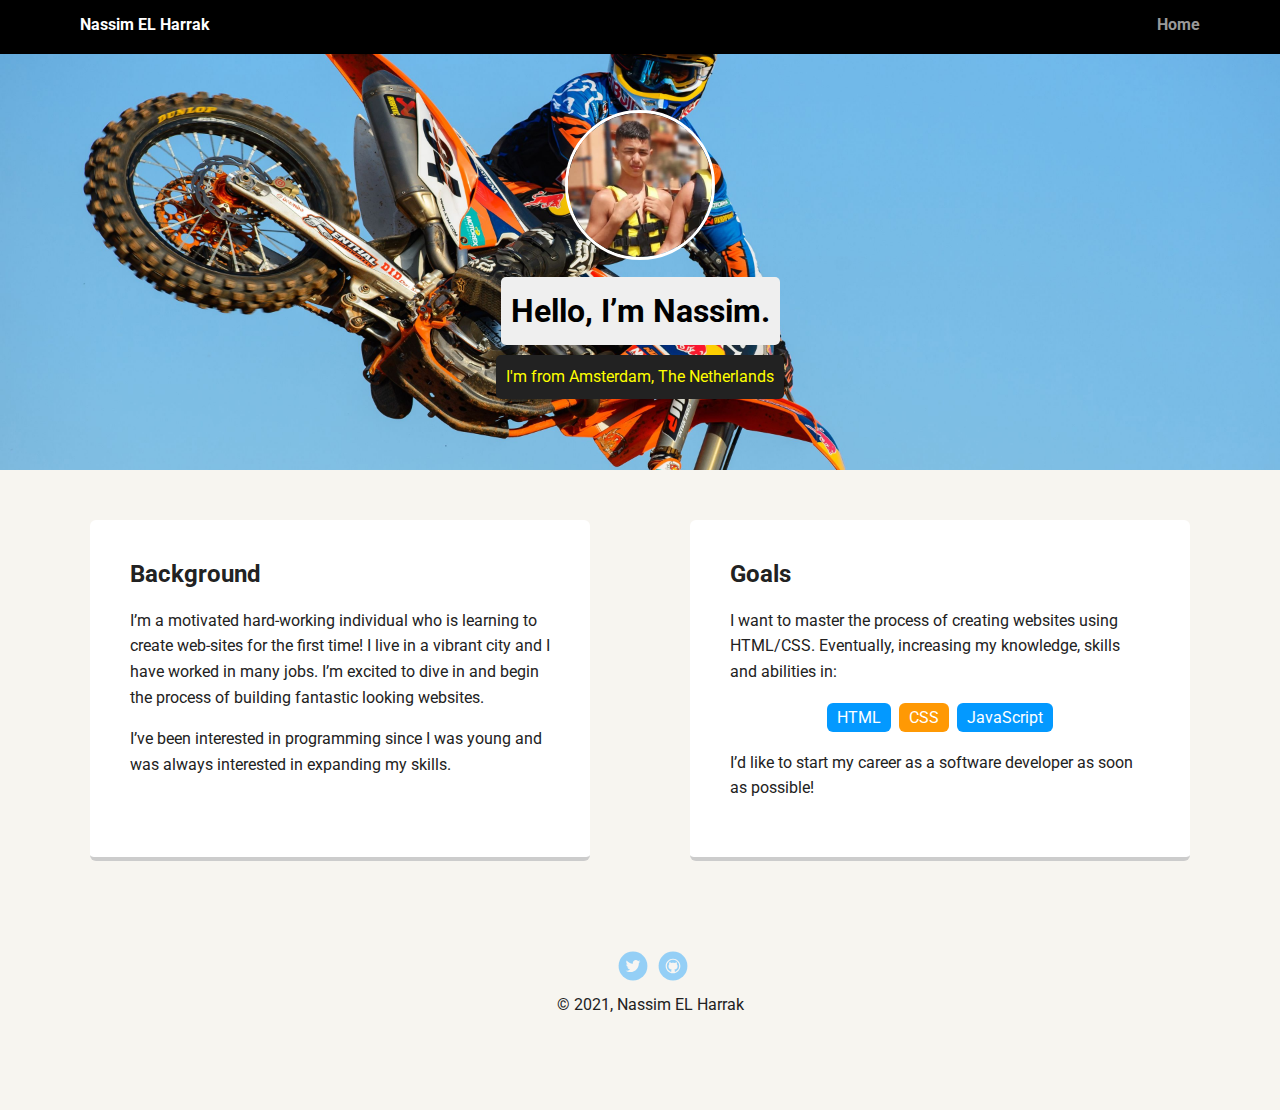
==== portfolio_update_v1 2/index.html @ f0509714 "Add files via upload" ====
<!doctype html>
<html lang="en">
<head>
  <meta charset="utf-8">
  <title>Nassim EL Harrak's Portfolio </title>
  <meta name="viewport" content="width=device-width, initial-scale=1.0">
  <link rel="stylesheet" href="styles.css">
  <link href="https://fonts.googleapis.com/css?family=Muli%7CRoboto:400,300,500,700,900" rel="stylesheet"></head>
  <body>

    <div class="main-nav">
        <ul class="nav">
          <li class="name">Nassim EL Harrak</li>
          <li><a href="#">Home</a></li>
        </ul>
    </div>

    <header>
      <img src="images/N8i5Wrqe_400x400.jpg" alt="Drawing of Nassim EL Harrak" class="profile-image">
      <h1 class="tag name">Hello, I’m Nassim.</h1>
      <p class="tag location">I'm from Amsterdam, The Netherlands</p>
    </header>

    <main class="flex">
      <div class="card">
        <h2>Background</h2>
        <p>I’m a motivated hard-working individual who is learning to create web-sites for the first time! I live in a vibrant city and I have worked in many jobs. I’m excited to dive in and begin the process of building fantastic looking websites.</p>
        <p>I’ve been interested in programming since I was young and was always interested in expanding my skills.</p>
      </div>

      <div class="card">
        <h2>Goals</h2>
        <p>I want to master the process of creating websites using HTML/CSS. Eventually, increasing my knowledge, skills and abilities in:</p>
        <ul class="skills">
          <li>HTML</li>
          <li>CSS</li>
          <li>JavaScript</li>
        </ul>
        <p>I’d like to start my career as a software developer as soon as possible!</p>
      </div>

    </main>
    <footer>
      <ul>
        <li><a href="https://twitter.com/NassySs" class="social twitter">Twitter</a></li>
        <li><a href="https://github.com/Nassim1605" class="social github">Github</a></li>
      </ul>
      <p class="copyright">&copy; 2021, Nassim EL Harrak</p>
    </footer>
  </body>
  </html>
---- portfolio_update_v1 2/styles.css ----
/* Global Layout Set-up */
* {
  box-sizing: border-box;
}

body {
  margin: 0;
  padding: 0;
  text-align: center;
  font-family: 'Roboto', sans-serif;
  color: #222;
  background: #f7f5f0;
}
/* Link Styles */

a {
  text-decoration: none;
  color: #999;
}
a:hover {
  color: #6633ff;
}

/* Section Styles */

.main-nav {
  width: 100%;
  background: black;
  min-height: 30px;
  padding: 10px;
  position: fixed;
  text-align: center;
}
.nav {
  display: flex;
  justify-content: space-around;
  font-weight: 700;
  list-style-type: none;
  margin: 0 auto;
  padding: 0;
}

.nav .name {
    display: block;
    margin-right: auto;
    color: white;
}
.nav li {
  padding: 5px 10px 10px 10px;
}
.nav a {
  transition: all .5s;
}
.nav a:hover {
  color: white
}

header {
  text-align: center;
  background: url('images/0ba1d43f3bef81d07378095b9e685d4e.jpg') no-repeat top center ;
  background-size: cover;
  overflow: hidden;
  padding-top: 60px;
}
header {
  line-height: 1.5;
}
header .profile-image {
  margin-top: 50px;
  width: 150px;
  height: 150px;
  border-radius: 50%;
  border: 3px solid white;
  transition: all .5s;
}
header .profile-image:hover {
  transform: scale(1.2) rotate(5deg);
}
.tag {
  background-color: #efefef;
  color: black;
  padding: 10px;
  border-radius: 5px;
  display: table;
  margin: 10px auto;
}
.location {
  background-color: #222;
  color: yellow;
}
.card {
  margin: 30px;
  padding: 20px 40px 40px;
  max-width: 500px;
  text-align: left;
  background: #fff;
  border-bottom: 4px solid #ccc;
  border-radius: 6px;
  transition: all .5s;
}
.card:hover {
  border-color: #ff99ff;
}

ul.skills {
  padding: 0;
  text-align: center;
}

.skills li {
  border-radius: 6px;
  display: inline-block;
  background: #ff9904;
  color: white;
  padding: 5px 10px;
  margin: 2px;
}

.skills li:nth-child(odd) {
  background: #0399ff;
}

footer {
  width: 100%;
  min-height: 30px;
  padding: 20px 0 40px 20px;
}

footer .copyright {
  top: -8px;
  font-size: .75em;
}

footer ul {
  list-style-type: none;
  margin: 0;
  padding: 0;
}

footer ul li {
  display: inline-block;
}

a.social {
  display: inline-block;
  text-indent: -9999px;
  margin-left: 5px;
  width: 30px;
  height: 30px;
  background-size: 30px 30px;
  opacity: .4;
  transition: all .5s;
}
a.twitter {
  background-image: url(images/twitter.svg);
}
a.linkedin {
  background-image: url(images/linkedin.svg);
}
a.github {
  background-image: url(images/github.svg);
}
a.social:hover {
  opacity: 1;
}
.clearfix {
  clear: both;
}

/* Styles for larger screens */
@media screen and (min-width: 720px) {

  .flex {
      display: -ms-flexbox;      /* TWEENER - IE 10 */
      display: flex;
      max-width: 1200px;
      -ms-flex-pack: distribute;
      justify-content: space-around;
      margin: 0 auto;
  }

  header {
    min-height: 470px;
  }

  .nav {
    max-width: 1200px;
    padding: 0 30px;
  }


  main {
    padding-top: 20px;
  }

  main p {
    line-height: 1.6em;
  }

  footer {
    font-size: 1.3em;
    max-width: 1200px;
    margin: 40px auto;
  }

}
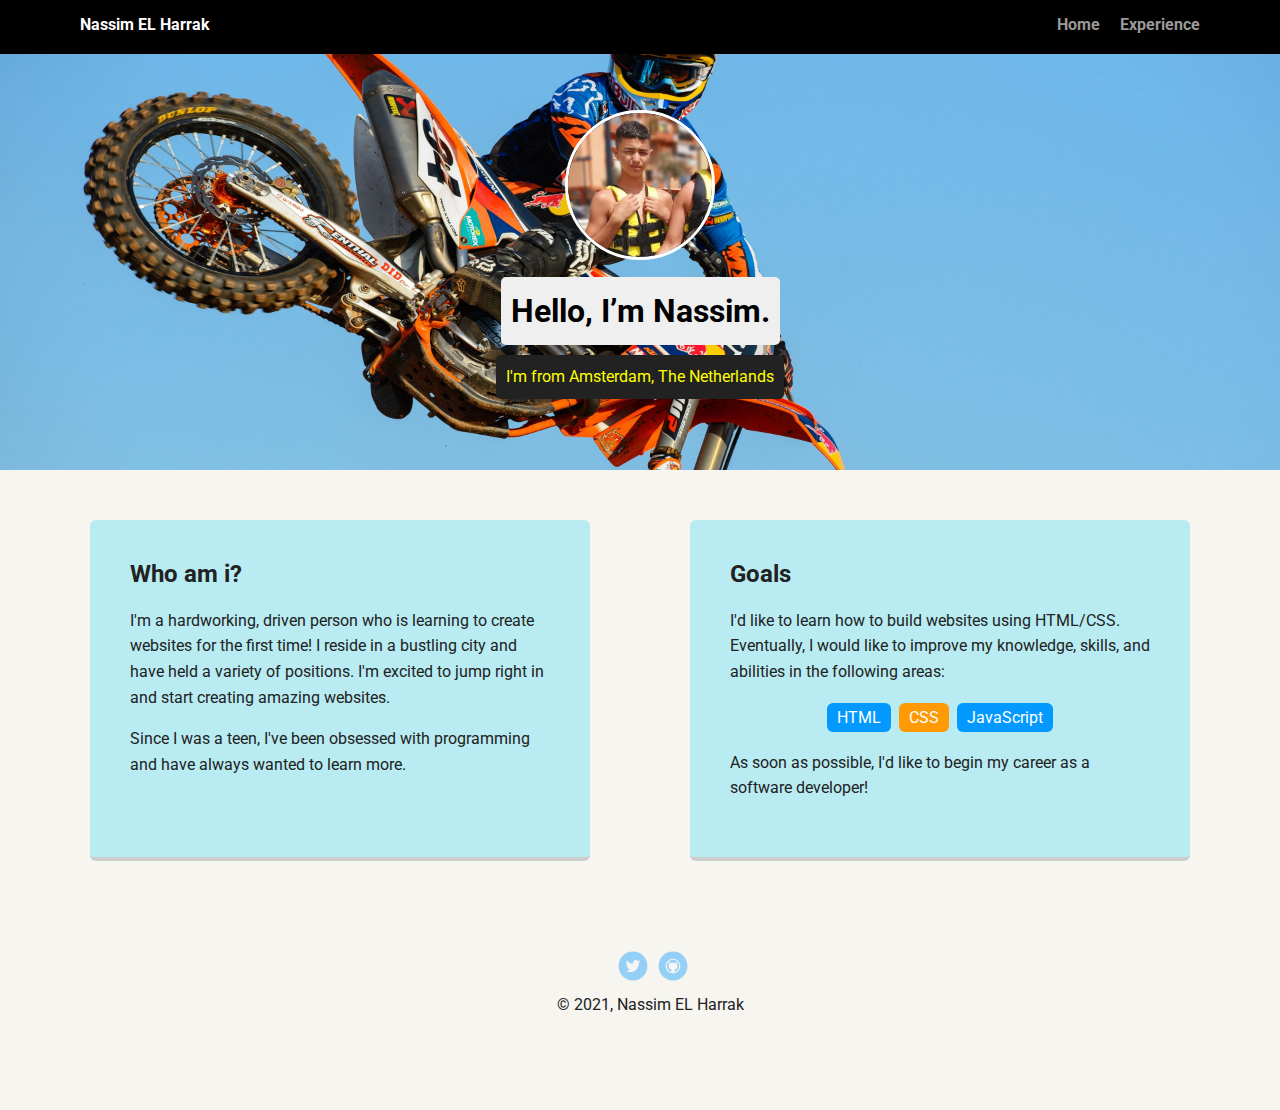
==== commit 1391d540: "Add files via upload" ====
--- a/portfolio_update_v1 2/index.html
+++ b/portfolio_update_v1 2/index.html
@@ -11,7 +11,8 @@
     <div class="main-nav">
         <ul class="nav">
           <li class="name">Nassim EL Harrak</li>
-          <li><a href="#">Home</a></li>
+          <li><a href="#top">Home</a></li>
+          <li><a href="Experience.html">Experience</a></li>
         </ul>
     </div>
 
@@ -23,27 +24,30 @@
 
     <main class="flex">
       <div class="card">
-        <h2>Background</h2>
-        <p>I’m a motivated hard-working individual who is learning to create web-sites for the first time! I live in a vibrant city and I have worked in many jobs. I’m excited to dive in and begin the process of building fantastic looking websites.</p>
-        <p>I’ve been interested in programming since I was young and was always interested in expanding my skills.</p>
+        <h2>Who am i?</h2>
+        <p>I'm a hardworking, driven person who is learning to create websites for the first time!
+        I reside in a bustling city and have held a variety of positions.
+        I'm excited to jump right in and start creating amazing websites.</p>
+        <p>Since I was a teen, I've been obsessed with programming and have always wanted to learn more.</p>
       </div>
 
       <div class="card">
         <h2>Goals</h2>
-        <p>I want to master the process of creating websites using HTML/CSS. Eventually, increasing my knowledge, skills and abilities in:</p>
+        <p>I'd like to learn how to build websites using HTML/CSS.
+           Eventually, I would like to improve my knowledge, skills, and abilities in the following areas: </p>
         <ul class="skills">
           <li>HTML</li>
           <li>CSS</li>
           <li>JavaScript</li>
         </ul>
-        <p>I’d like to start my career as a software developer as soon as possible!</p>
+        <p>As soon as possible, I'd like to begin my career as a software developer!</p>
       </div>
 
     </main>
     <footer>
       <ul>
-        <li><a href="https://twitter.com/NassySs" class="social twitter">Twitter</a></li>
-        <li><a href="https://github.com/Nassim1605" class="social github">Github</a></li>
+        <li><a href="https://twitter.com/NassySs"  target="_blank" class="social twitter">Twitter</a></li>
+        <li><a href="https://github.com/Nassim1605"  target="_blank" class="social github">Github</a></li>
       </ul>
       <p class="copyright">&copy; 2021, Nassim EL Harrak</p>
     </footer>
--- a/portfolio_update_v1 2/styles.css
+++ b/portfolio_update_v1 2/styles.css
@@ -74,7 +74,7 @@
   transition: all .5s;
 }
 header .profile-image:hover {
-  transform: scale(1.2) rotate(5deg);
+  transform: scale(1.3) rotate(360deg);
 }
 .tag {
   background-color: #efefef;
@@ -93,7 +93,7 @@
   padding: 20px 40px 40px;
   max-width: 500px;
   text-align: left;
-  background: #fff;
+  background: #b8ecf2;
   border-bottom: 4px solid #ccc;
   border-radius: 6px;
   transition: all .5s;
@@ -204,3 +204,13 @@
   }
 
 }
+.foto {
+  width: 450px;
+  height: 400px;
+  margin-left: -20px;
+}
+
+.link {
+
+  color: blue;
+}
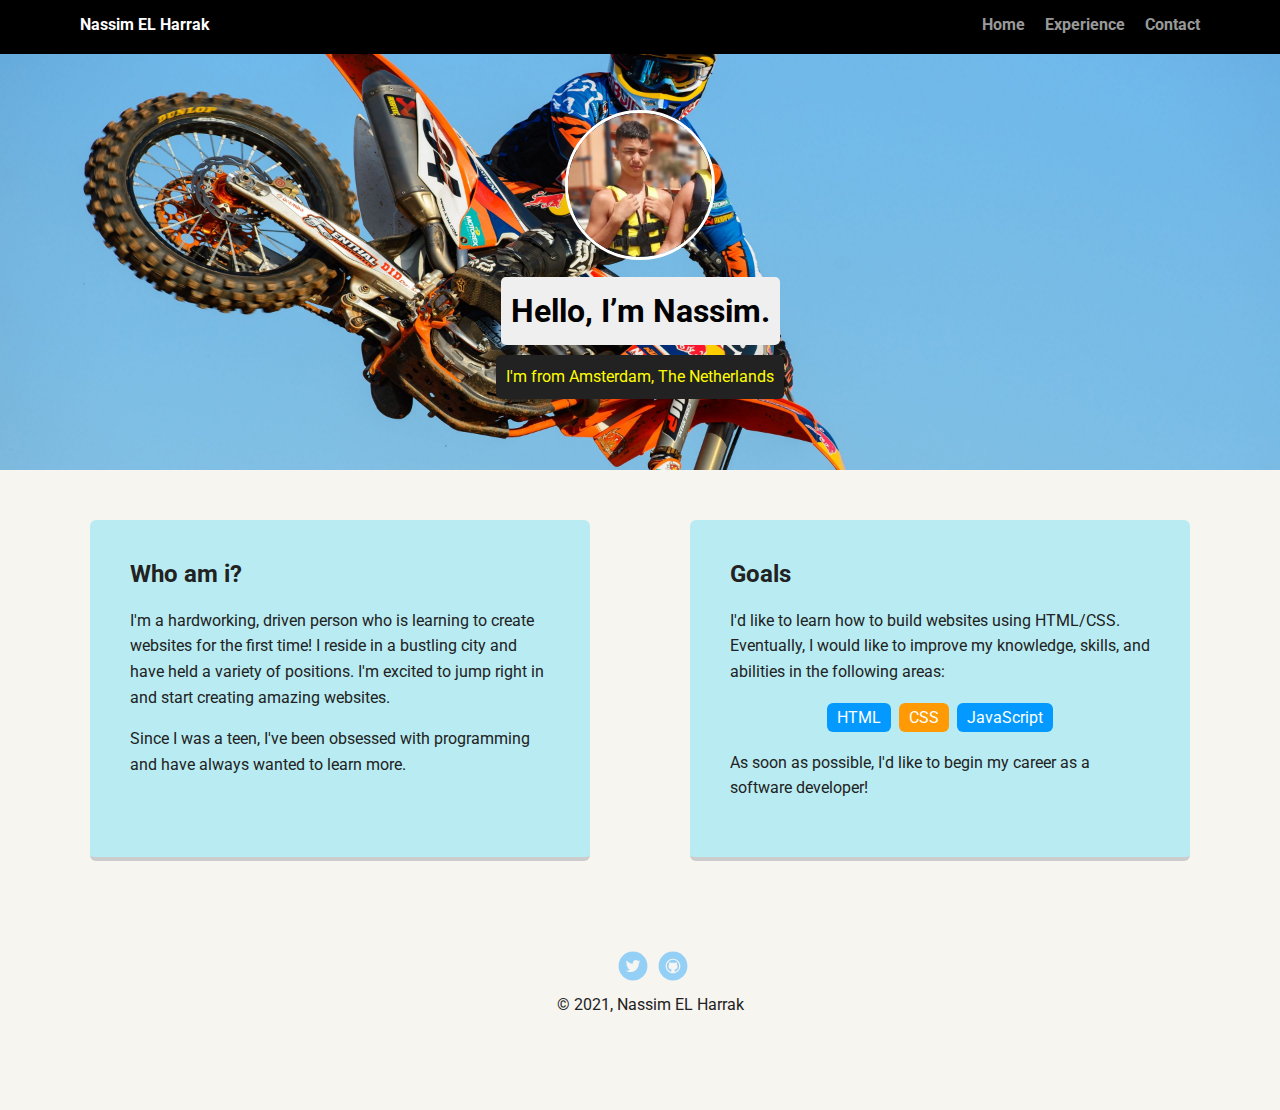
==== commit c9515b53: "Add files via upload" ====
--- a/portfolio_update_v1 2/index.html
+++ b/portfolio_update_v1 2/index.html
@@ -8,13 +8,14 @@
   <link href="https://fonts.googleapis.com/css?family=Muli%7CRoboto:400,300,500,700,900" rel="stylesheet"></head>
   <body>
 
-    <div class="main-nav">
+    <nav class="main-nav">
         <ul class="nav">
           <li class="name">Nassim EL Harrak</li>
           <li><a href="#top">Home</a></li>
           <li><a href="Experience.html">Experience</a></li>
+          <li><a href="Contact.html">Contact</a></li>
         </ul>
-    </div>
+    </nav>
 
     <header>
       <img src="images/N8i5Wrqe_400x400.jpg" alt="Drawing of Nassim EL Harrak" class="profile-image">
@@ -31,7 +32,7 @@
         <p>Since I was a teen, I've been obsessed with programming and have always wanted to learn more.</p>
       </div>
 
-      <div class="card">
+      <section class="card">
         <h2>Goals</h2>
         <p>I'd like to learn how to build websites using HTML/CSS.
            Eventually, I would like to improve my knowledge, skills, and abilities in the following areas: </p>
@@ -41,7 +42,7 @@
           <li>JavaScript</li>
         </ul>
         <p>As soon as possible, I'd like to begin my career as a software developer!</p>
-      </div>
+      </section>
 
     </main>
     <footer>
--- a/portfolio_update_v1 2/styles.css
+++ b/portfolio_update_v1 2/styles.css
@@ -97,6 +97,8 @@
   border-bottom: 4px solid #ccc;
   border-radius: 6px;
   transition: all .5s;
+  margin-left: auto;
+  margin-right: auto;
 }
 .card:hover {
   border-color: #ff99ff;
